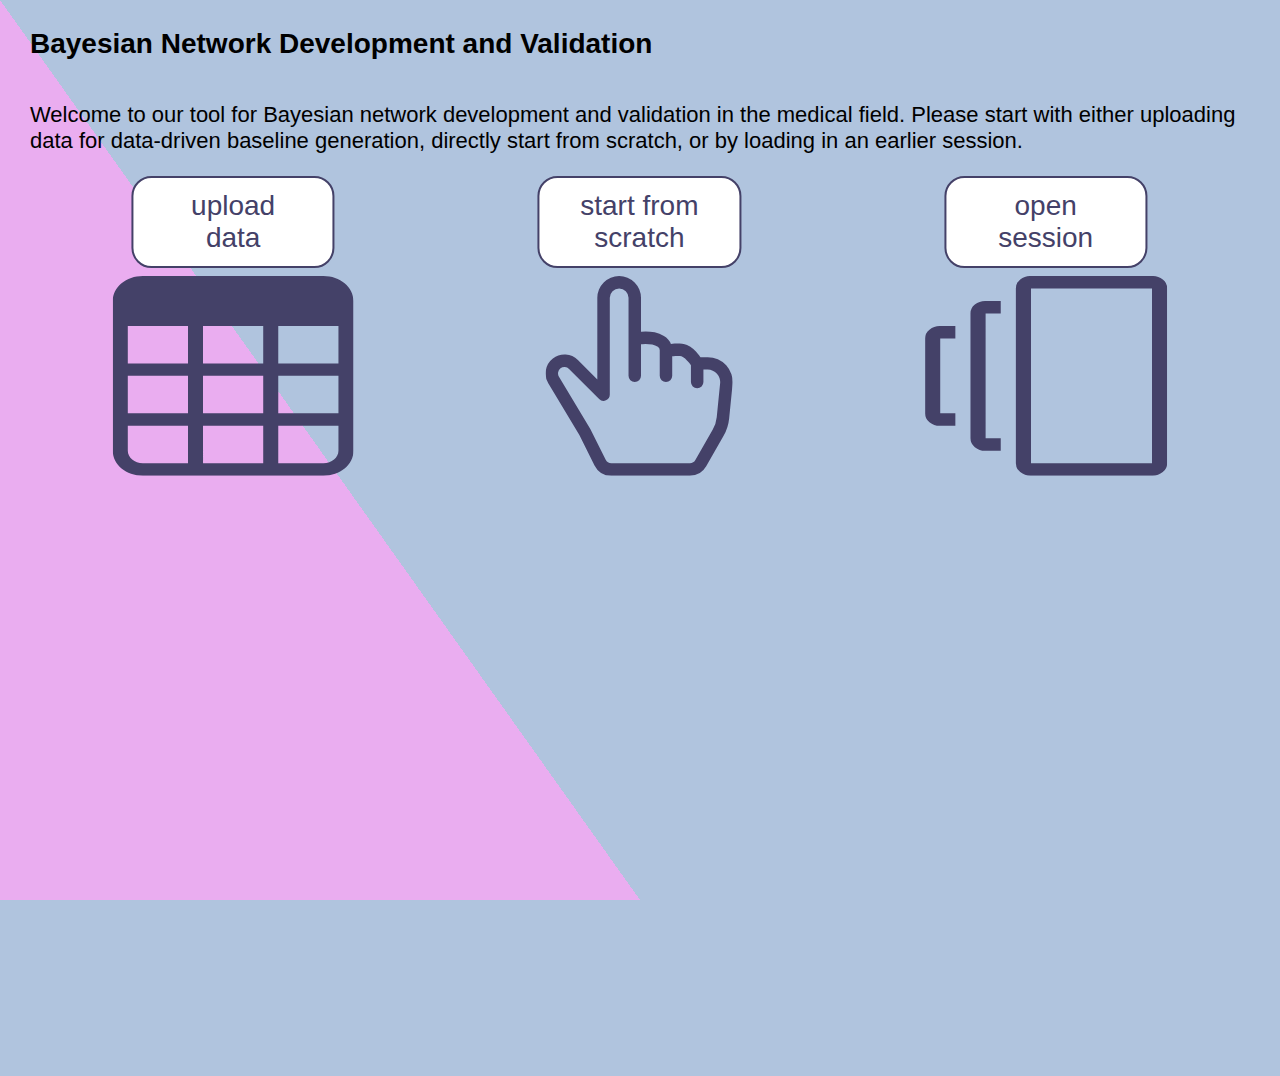
==== templates/index.html @ 97b48f50 "beginning of reading in data" ====
<!DOCTYPE html>
<html lang="en">
<head>
    <meta charset="UTF-8">
    <title>Bayesian Network Development and Validation</title>

    <!--------general ids------------------------>
    <script src="general_ids.js" type="text/javascript"></script>

    <!--------libraries------------------------>
    <script src="libraries/d3js.v6/d3js.v6.js" type="text/javascript"></script>
    <script src="libraries/jquery/jquery.min.js" type="text/javascript"></script>

    <!--------multi languages------------------------>
    <script src="multi_language_strings/language_strings.js" type="text/javascript"></script>

    <!--------model------------------------>
    <script src="model/read_in_data.js" type="text/javascript"></script>
    <script src="model/model.js" type="text/javascript"></script>

    <!--------controller------------------------>
    <script src="controller/controller.js" type="text/javascript"></script>

    <!--------view------------------------>
    <script src="view/startPage.js" type="text/javascript"></script>
    <script src="page_transition.js" type="text/javascript"></script>

    <!--------style------------------------>
    <link href="style_first_page.css" rel="stylesheet">

</head>


<body>
    <div id="whole_view" class="whole_view">
        <div id="triangle" class="triangle"></div>

        <div id="heading" class="heading">
            <div class="content">
                <p id="header_text" class="h1">abc</p>
            </div>
        </div>
        <div id="main_content" class="main_content">
            <div class="content">
            </div>
        </div>
        <div id="footer" class="footer">
            <div class="content">
            </div>
        </div>
    </div>

    <script>
        current_html_page = 0;
        initialize_startPage();
    </script>
</body>
</html>
---- templates/style_first_page.css ----
:root {
    --element-background-color: white;
    /*--element-background-color: #444168;*/
    --main-background-color: lightsteelblue;
    --main-font-color: #444168;
    --time-line-outcome-height: 200px;
    --plot-width: 960px;
    --padding: 5px;
    --min_height: 500px;
    --main-foreground-color:#a4cfd6;
    --main-margin: 30px;
    --navbar-font-color: white;
    --navbar-highlight-font-color: #7da7ca;
    --main-font-weight: 300;
    --highlight-font-weight: 700;
    --legend_height: 40px;
    --heading_height:80px;
    --footer_height:20px;
}

body{
    margin: 0;
    padding: 0;
    background-color: var(--main-background-color);
    font-family: 'Fira Sans', sans-serif;
    font-weight: var(--main-font-weight);
    font-size: 22px;
    opacity: 0;
    transition: opacity .5s;
}

.whole_view {
    fill: lightblue;
    position: absolute;
    width: calc(100%);
    height: calc(100vh); /* 55vh for pictures */
}

.heading {
    position: relative;
    width: 100%;
    height: var(--heading_height);
}

.main_content {
    fill: yellow;
    position: relative;
    width: calc(100%);
    height: calc(100% - var(--heading_height) - var(--footer_height)); /* 55vh for pictures */
}

.footer {
    fill: green;
    position: relative;
    width: calc(100%);
    height: var(--footer_height); /* 55vh for pictures */
}

.content {
    width: calc(100% - 2*var(--main-margin));
    height: calc(100%);
    position: absolute;
    margin-left: var(--main-margin);
    margin-right: var(--main-margin);

}

.h1 {
    font-size: 28px;
    font-weight: 600;
    width: calc(100% - 100px);
}

.triangle {
    width: 50%;
    height: 100%;
    position: absolute;
    left: 0;
    top: 0;
    background: linear-gradient(to bottom left, var(--main-background-color) 0%, var(--main-background-color) 50%, #EAADF0 50%, #EAADF0 100%);
}

.button {
    position: absolute;
    border-radius: 20px;
    padding: 12px 28px;
    background-color: white;
    color: var(--main-font-color);
    border: 2px solid var(--main-font-color); /* Green */
    font-size: 28px;
}

.button:hover {
    background-color: lightcyan; /* Green */
}
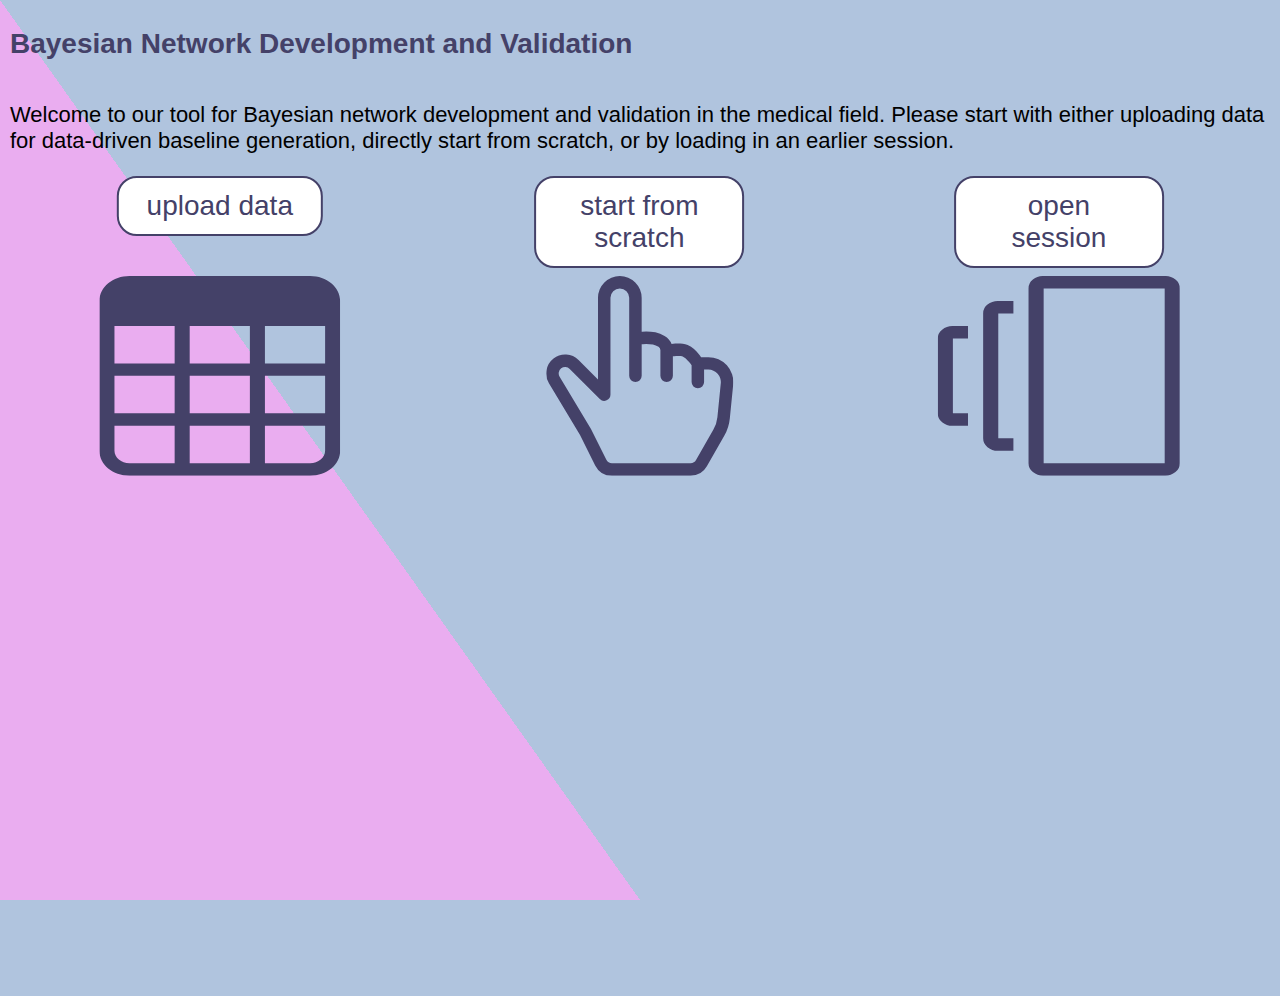
==== commit 513c49a3: "Code cleanup (especially in css files)" ====
--- a/templates/index.html
+++ b/templates/index.html
@@ -17,15 +17,17 @@
     <!--------model------------------------>
     <script src="model/read_in_data.js" type="text/javascript"></script>
     <script src="model/model.js" type="text/javascript"></script>
+    <script src="model/model_variables.js" type="text/javascript"></script>
 
     <!--------controller------------------------>
     <script src="controller/controller.js" type="text/javascript"></script>
 
     <!--------view------------------------>
-    <script src="view/startPage.js" type="text/javascript"></script>
+    <script src="view/data_overview_structure_learning/startPage.js" type="text/javascript"></script>
     <script src="page_transition.js" type="text/javascript"></script>
 
     <!--------style------------------------>
+    <link href="style_general.css" rel="stylesheet">
     <link href="style_first_page.css" rel="stylesheet">
 
 </head>
--- a/templates/style_general.css
+++ b/templates/style_general.css
@@ -0,0 +1,148 @@
+:root {
+    --element-background-color: white;
+    /*--element-background-color: #444168;*/
+    --main-background-color: lightsteelblue;
+    --main-font-color: #444168;
+    --time-line-outcome-height: 200px;
+    --plot-width: 960px;
+    --padding: 5px;
+    --min_height: 500px;
+    --main-foreground-color:#a4cfd6;
+    --main-margin: 10px;
+    --navbar-font-color: white;
+    --navbar-highlight-font-color: #7da7ca;
+    --main-font-weight: 300;
+    --main-font-size: 22px;
+    --network_label-font-size: 16px;
+    --highlight-font-weight: 700;
+    --legend_height: 40px;
+    --heading_height:80px;
+    --footer_height: 100px;
+    --highlight_color: #d96ce4;
+    --header_images_width: 120px;
+}
+
+body{
+    margin: 0;
+    padding: 0;
+    background-color: var(--main-background-color);
+    font-family: 'Fira Sans', sans-serif;
+    font-weight: var(--main-font-weight);
+    font-size: var(--main-font-size);
+    opacity: 0;
+    transition: opacity .5s;
+}
+
+.whole_view {
+    fill: lightblue;
+    position: absolute;
+    width: calc(100%);
+    height: calc(100vh); /* 55vh for pictures */
+}
+
+.heading {
+    position: relative;
+    width: 100%;
+    height: var(--heading_height);
+}
+
+.heading_text {
+    float: left;
+    width: calc(100% - 2*var(--header_images_width));
+    height: 100%;
+    vertical-align: text-bottom;
+}
+
+.main_content {
+    position: relative;
+    width: calc(100%);
+    height: auto;
+}
+
+.save_button {
+    float: left;
+    width: var(--header_images_width);
+    height: 100%;
+    background-image: url(../templates/resources/save.svg), none;
+    background-size: 50% 50%;
+    background-repeat: no-repeat;
+    background-position: center ;
+}
+
+
+.back_button {
+    float: left;
+    width: var(--header_images_width);
+    height: 100%;
+    background-image: url(../templates/resources/back.svg), none;
+    background-size: 50% 50%;
+    background-repeat: no-repeat;
+    background-position: center ;
+}
+
+.footer {
+    position: relative;
+    float: bottom;
+    width: calc(100%);
+    height: var(--footer_height); /* 55vh for pictures */
+    padding-bottom: 20px;
+}
+
+.content {
+    width: calc(100% - 2*var(--main-margin));
+    position: absolute;
+    margin-left: var(--main-margin);
+    margin-right: var(--main-margin);
+}
+
+.button {
+    position: absolute;
+    border-radius: 20px;
+    padding: 12px 28px;
+    background-color: white;
+    color: var(--main-font-color);
+    border: 2px solid var(--main-font-color); /* Green */
+    font-size: 28px;
+    text-align: center;
+}
+
+.button:hover {
+    background-color: #e9eef6; /* Green */
+}
+
+.button:disabled,
+.button[disabled]{
+    border: 1px solid #999999;
+    background-color: #cccccc;
+    color: #666666;
+}
+
+.h1 {
+    font-size: 28px;
+    font-weight: 600;
+    color: var(--main-font-color);
+}
+
+.h2 {
+    font-size: 24px;
+    font-weight: 600;
+    width: calc(100%);
+    margin: 30px 0;
+    padding: 0 0 0 0;
+    color: var(--main-font-color);
+}
+
+.tippy-content{
+    font-size: var(--main-font-size);
+}
+
+/*to always show the scrollbar*/
+::-webkit-scrollbar {
+    -webkit-appearance: none;
+    width: 7px;
+}
+::-webkit-scrollbar-thumb {
+    border-radius: 4px;
+    background-color: rgba(0, 0, 0, .5);
+    -webkit-box-shadow: 0 0 1px rgba(255, 255, 255, .5);
+}--- a/templates/style_first_page.css
+++ b/templates/style_first_page.css
@@ -1,74 +1,9 @@
-:root {
-    --element-background-color: white;
-    /*--element-background-color: #444168;*/
-    --main-background-color: lightsteelblue;
-    --main-font-color: #444168;
-    --time-line-outcome-height: 200px;
-    --plot-width: 960px;
-    --padding: 5px;
-    --min_height: 500px;
-    --main-foreground-color:#a4cfd6;
-    --main-margin: 30px;
-    --navbar-font-color: white;
-    --navbar-highlight-font-color: #7da7ca;
-    --main-font-weight: 300;
-    --highlight-font-weight: 700;
-    --legend_height: 40px;
-    --heading_height:80px;
-    --footer_height:20px;
-}
-
-body{
-    margin: 0;
-    padding: 0;
-    background-color: var(--main-background-color);
-    font-family: 'Fira Sans', sans-serif;
-    font-weight: var(--main-font-weight);
-    font-size: 22px;
-    opacity: 0;
-    transition: opacity .5s;
-}
-
-.whole_view {
-    fill: lightblue;
-    position: absolute;
-    width: calc(100%);
-    height: calc(100vh); /* 55vh for pictures */
-}
-
-.heading {
-    position: relative;
-    width: 100%;
-    height: var(--heading_height);
-}
-
 .main_content {
-    fill: yellow;
-    position: relative;
-    width: calc(100%);
-    height: calc(100% - var(--heading_height) - var(--footer_height)); /* 55vh for pictures */
-}
-
-.footer {
-    fill: green;
-    position: relative;
-    width: calc(100%);
-    height: var(--footer_height); /* 55vh for pictures */
+    height: calc(100% - var(--heading_height) - var(--footer_height));
 }
 
 .content {
-    width: calc(100% - 2*var(--main-margin));
     height: calc(100%);
-    position: absolute;
-    margin-left: var(--main-margin);
-    margin-right: var(--main-margin);
-
-}
-
-.h1 {
-    font-size: 28px;
-    font-weight: 600;
-    width: calc(100% - 100px);
 }
 
 .triangle {
@@ -78,18 +13,4 @@
     left: 0;
     top: 0;
     background: linear-gradient(to bottom left, var(--main-background-color) 0%, var(--main-background-color) 50%, #EAADF0 50%, #EAADF0 100%);
-}
-
-.button {
-    position: absolute;
-    border-radius: 20px;
-    padding: 12px 28px;
-    background-color: white;
-    color: var(--main-font-color);
-    border: 2px solid var(--main-font-color); /* Green */
-    font-size: 28px;
-}
-
-.button:hover {
-    background-color: lightcyan; /* Green */
 }